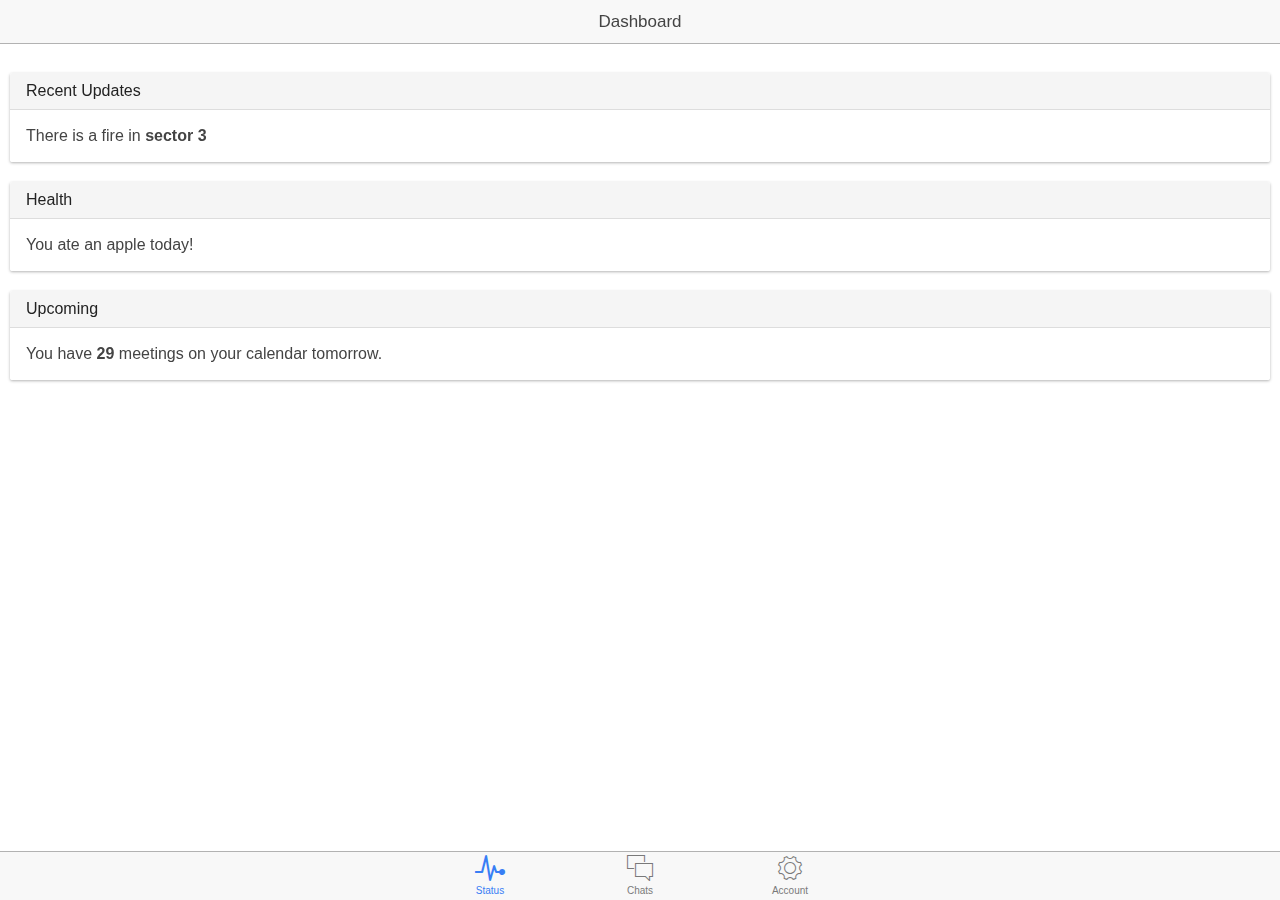
==== index.html @ f0a19efb "Initial Commit" ====
<!DOCTYPE html>
<html>
  <head>
    <meta charset="utf-8">
    <meta name="viewport" content="initial-scale=1, maximum-scale=1, user-scalable=no, width=device-width">
    <title></title>

    <link href="lib/ionic/css/ionic.css" rel="stylesheet">
    <link href="css/style.css" rel="stylesheet">

    <!-- IF using Sass (run gulp sass first), then uncomment below and remove the CSS includes above
    <link href="css/ionic.app.css" rel="stylesheet">
    -->

    <!-- ionic/angularjs js -->
    <script src="lib/ionic/js/ionic.bundle.js"></script>

    <!-- cordova script (this will be a 404 during development) -->
    <script src="cordova.js"></script>

    <!-- your app's js -->
    <script src="js/app.js"></script>
    <script src="js/controllers.js"></script>
    <script src="js/services.js"></script>
  </head>

  <body ng-app="starter">
    <!--
      The nav bar that will be updated as we navigate between views.
    -->
    <ion-nav-bar class="bar-stable">
      <ion-nav-back-button>
      </ion-nav-back-button>
    </ion-nav-bar>
    <!--
      The views will be rendered in the <ion-nav-view> directive below
      Templates are in the /templates folder (but you could also
      have templates inline in this html file if you'd like).
    -->
    <ion-nav-view></ion-nav-view>
  </body>
</html>
---- css/style.css ----
/* Empty. Add your own CSS if you like */
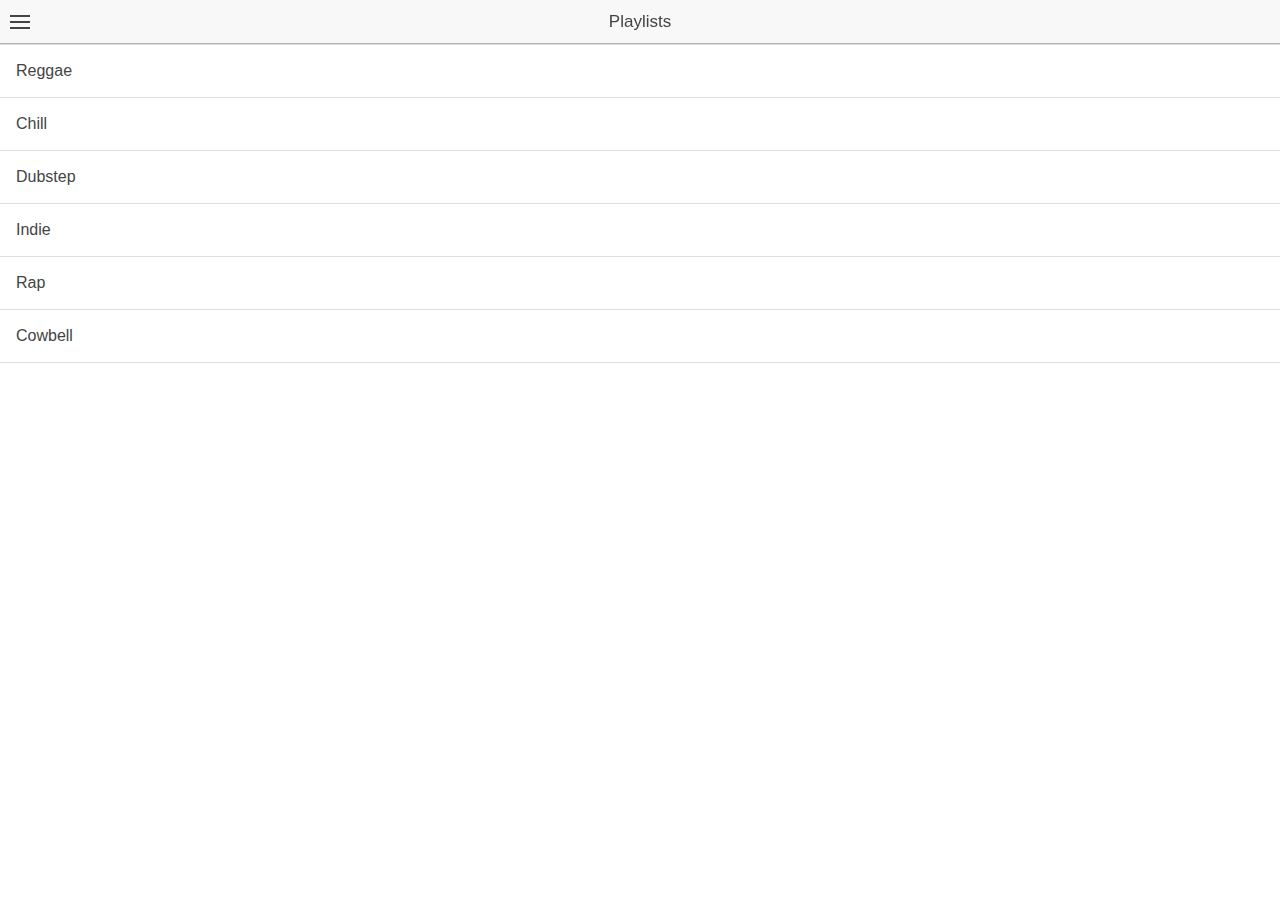
==== commit d269af6f: "SIDE BAR" ====
--- a/index.html
+++ b/index.html
@@ -1,42 +1,29 @@
 <!DOCTYPE html>
 <html>
-  <head>
-    <meta charset="utf-8">
-    <meta name="viewport" content="initial-scale=1, maximum-scale=1, user-scalable=no, width=device-width">
-    <title></title>
+<head>
+  <meta charset="utf-8">
+  <meta name="viewport" content="initial-scale=1, maximum-scale=1, user-scalable=no, width=device-width">
+  <title></title>
 
-    <link href="lib/ionic/css/ionic.css" rel="stylesheet">
-    <link href="css/style.css" rel="stylesheet">
+  <link href="lib/ionic/css/ionic.css" rel="stylesheet">
+  <link href="css/style.css" rel="stylesheet">
 
-    <!-- IF using Sass (run gulp sass first), then uncomment below and remove the CSS includes above
-    <link href="css/ionic.app.css" rel="stylesheet">
-    -->
+  <!-- IF using Sass (run gulp sass first), then uncomment below and remove the CSS includes above
+  <link href="css/ionic.app.css" rel="stylesheet">
+  -->
 
-    <!-- ionic/angularjs js -->
-    <script src="lib/ionic/js/ionic.bundle.js"></script>
+  <!-- ionic/angularjs js -->
+  <script src="lib/ionic/js/ionic.bundle.js"></script>
 
-    <!-- cordova script (this will be a 404 during development) -->
-    <script src="cordova.js"></script>
+  <!-- cordova script (this will be a 404 during development) -->
+  <script src="cordova.js"></script>
 
-    <!-- your app's js -->
-    <script src="js/app.js"></script>
-    <script src="js/controllers.js"></script>
-    <script src="js/services.js"></script>
-  </head>
+  <!-- your app's js -->
+  <script src="js/app.js"></script>
+  <script src="js/controllers.js"></script>
+</head>
 
-  <body ng-app="starter">
-    <!--
-      The nav bar that will be updated as we navigate between views.
-    -->
-    <ion-nav-bar class="bar-stable">
-      <ion-nav-back-button>
-      </ion-nav-back-button>
-    </ion-nav-bar>
-    <!--
-      The views will be rendered in the <ion-nav-view> directive below
-      Templates are in the /templates folder (but you could also
-      have templates inline in this html file if you'd like).
-    -->
-    <ion-nav-view></ion-nav-view>
-  </body>
-</html>
+<body ng-app="starter">
+<ion-nav-view></ion-nav-view>
+</body>
+</html>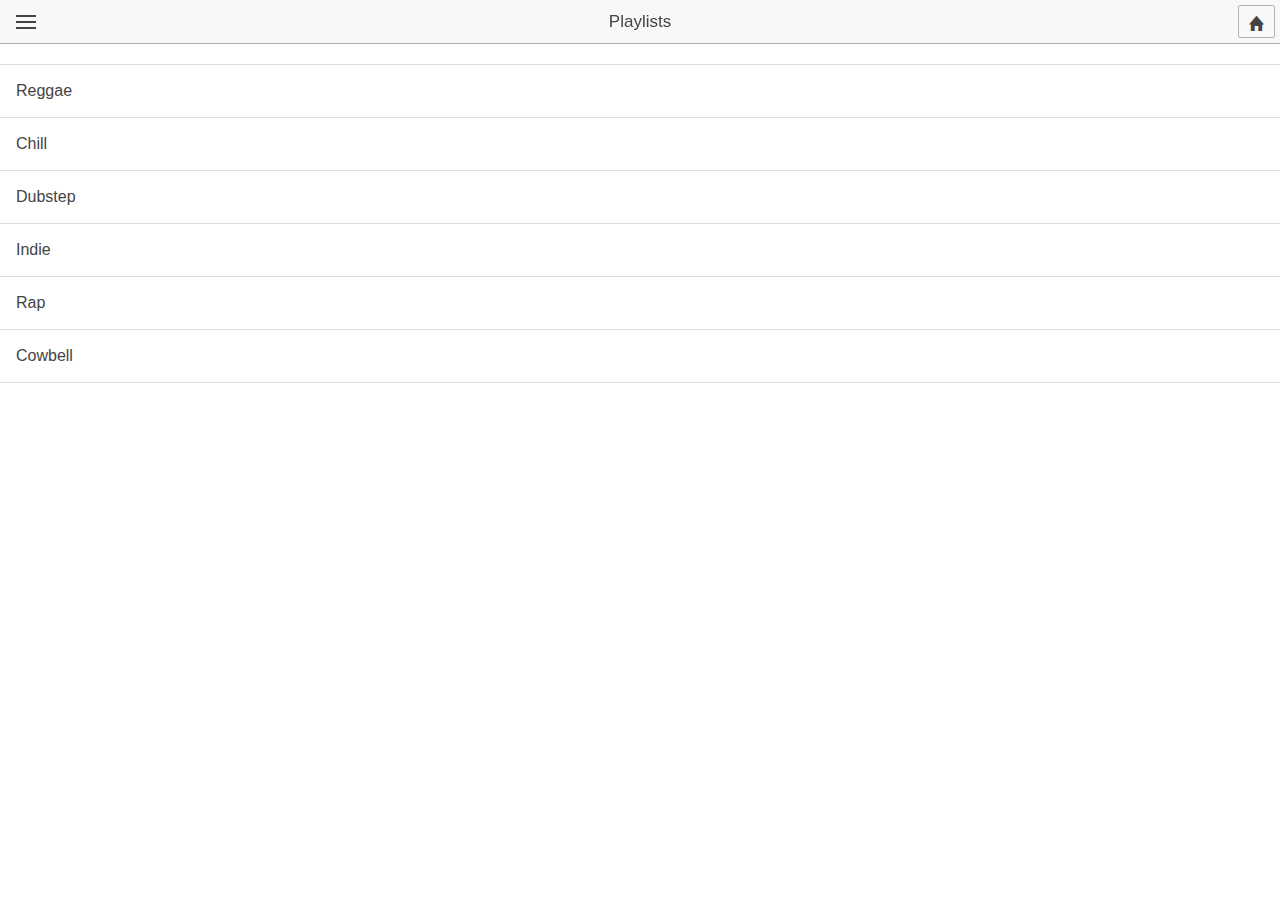
==== commit ab3c8476: "update" ====
--- a/index.html
+++ b/index.html
@@ -7,10 +7,6 @@
 
   <link href="lib/ionic/css/ionic.css" rel="stylesheet">
   <link href="css/style.css" rel="stylesheet">
-
-  <!-- IF using Sass (run gulp sass first), then uncomment below and remove the CSS includes above
-  <link href="css/ionic.app.css" rel="stylesheet">
-  -->
 
   <!-- ionic/angularjs js -->
   <script src="lib/ionic/js/ionic.bundle.js"></script>
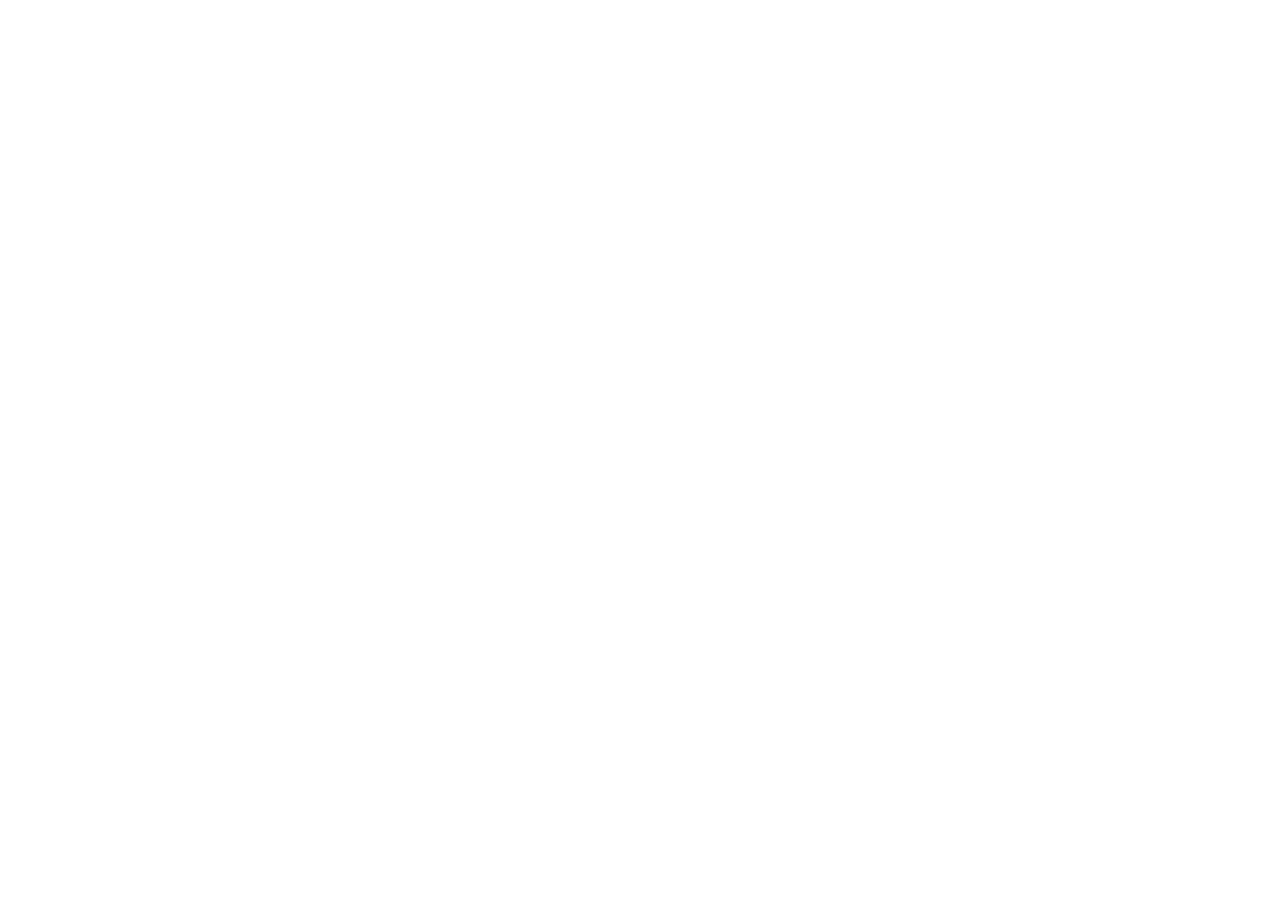
==== commit 5d0828c6: "update" ====
--- a/index.html
+++ b/index.html
@@ -6,10 +6,15 @@
   <title></title>
 
   <link href="lib/ionic/css/ionic.css" rel="stylesheet">
+
   <link href="css/style.css" rel="stylesheet">
 
   <!-- ionic/angularjs js -->
   <script src="lib/ionic/js/ionic.bundle.js"></script>
+
+  <!--Angular JS Bootstrap-->
+  <script src="//angular-ui.github.io/bootstrap/ui-bootstrap-tpls-0.13.0.js"></script>
+  <link href="//netdna.bootstrapcdn.com/bootstrap/3.1.1/css/bootstrap.min.css" rel="stylesheet">
 
   <!-- cordova script (this will be a 404 during development) -->
   <script src="cordova.js"></script>
@@ -22,4 +27,4 @@
 <body ng-app="starter">
 <ion-nav-view></ion-nav-view>
 </body>
-</html>+</html>
--- a/css/style.css
+++ b/css/style.css
@@ -1 +1,58 @@
 /* Empty. Add your own CSS if you like */
+
+img{
+    display: block;
+    max-height: 100%;
+    max-width: 100%;
+}
+
+.avatar {
+    position: absolute;
+    top: 5px;
+    left: 12px;
+    max-width: 55px;
+    max-height: 60px;
+    overflow: hidden;
+}
+.cardTitle{
+    border: 1px solid transparent;
+    font-size: 4.5vw;
+    font-weight: bold;
+}
+.venue {
+    border: 1px solid transparent;
+    font-size: 3.5vw;
+    padding-left: 2px;
+    color: orange;
+}
+.cardInfo{
+    position: absolute;
+    top: 10px;
+    left: 80px;
+}
+.cardTop{
+    height: 70px;
+}
+
+.item-image{
+    height: 100%;
+    padding: 2px 2px;
+    -webkit-box-sizing: border-box;
+    -moz-box-sizing: border-box;
+    box-sizing: border-box;
+    border: groove;
+}
+.custom-locationIcon{
+    color : #78a8ff;
+}
+
+
+/*.item-img {*/
+    /*position: absolute;*/
+    /*top: 15px;*/
+    /*left: 15px;*/
+    /*font-size: 36px;*/
+    /*max-width: 40px;*/
+    /*max-height: 40px;*/
+    /*width: 10%;*/
+    /*border-radius: 4px; }*/